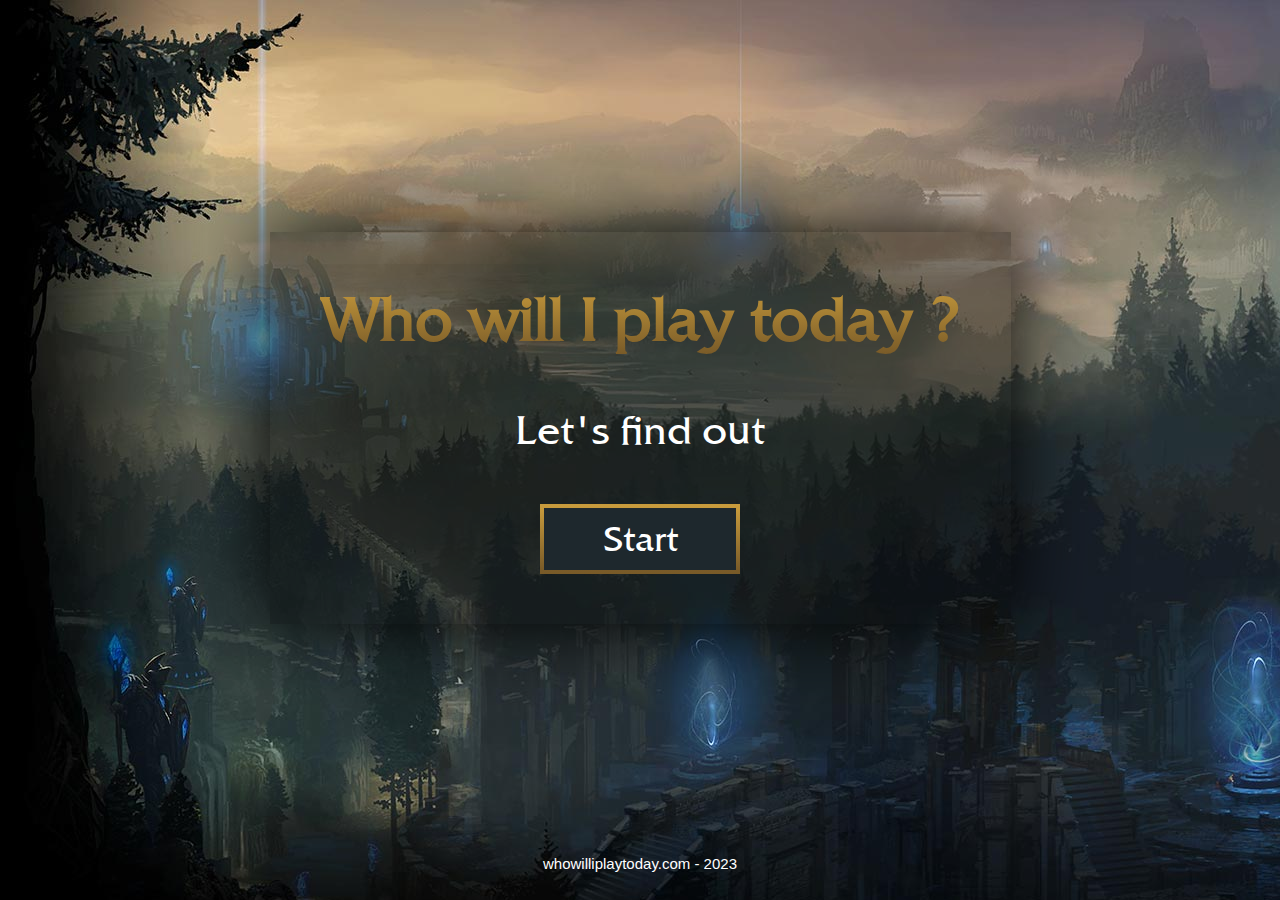
==== index.html @ 4d39ca88 "initial push" ====
<!DOCTYPE html>
<html lang="en">
<head>
    <meta charset="UTF-8">
    <meta http-equiv="X-UA-Compatible" content="IE=edge">
    <meta name="viewport" content="width=device-width, initial-scale=1.0">
    <meta name="description" content="No idea who to play in League of Legends, let's find out">
    <meta name="keywords" content="League of Legends, lol, whowilliplaytoday, wwipt, champion, quiz">
    <meta name="author" content="Kevin Afonso">
    
    <title>Who will I play today ?</title>

    <link rel="stylesheet" href="style.css">
    <link rel="stylesheet" href="index.css">

</head>
<body>
    <nav>

    </nav>
    <main>
        <div class="start-page">
            <h2>Who will I play today ?</h2>
            <p>Let's find out</p>
            <button class="start-button" type="button" onclick="window.location.href = 'quiz.html';">Start</button>
        </div>
    </main>
    <footer>whowilliplaytoday.com - 2023</footer>
</body>
</html>
---- style.css ----
* {
    margin: 0;
    padding: 0;
    font-family: LeagueOfLegends,'Times New Roman', Times, serif;
    color: white;
}

@font-face {
    font-family: LeagueOfLegends;
    src: url(font_lol.ttf);
}

body {
    width: 100%;
    height: 100vh;
    /* background: linear-gradient(to bottom, #091428, #0A1428); */
    background-image: url('./background.jpg');
}

main {
    width: 100%;
    height: 95vh;
    display: flex;
    justify-content: center;
    align-items: center;
}

button {
    display: block;
    outline: none;
    transition: 0.3s;
}

*.hide {
    display: none;
}

footer {
    width: 100vw; 
    text-align: center;
    font-size: 15px;
    color: white;
    font-family: Arial, Helvetica, sans-serif;
    margin-bottom: 20px;
}
---- index.css ----
h2 {
    background: -webkit-linear-gradient(#C89B3C,#785A28);
    -webkit-background-clip: text;
    -webkit-text-fill-color: transparent;

    font-size: 60px;
    text-align: center;
}

.start-page {
    display: flex;
    justify-content: center;
    align-items: center;
    flex-direction: column;
    row-gap: 50px;
    padding: 50px;
    background-color: rgba(0,0,0,0.4);
    box-shadow: 0 0 80px rgba(0,0,0,1);
}

.start-page p {
    color: white;
    text-align: center;
    font-size: 40px;
}


.start-button {
    font-size: 35px;
    height: 70px;
    width: 200px;
    color: white;
    background-color: rgb(30,40,45);
    border-image: linear-gradient(to top, #785A28, #C89B3C) 1;
    border-width: 4px;
    border-style: solid;

    position: relative;
    overflow: hidden;
}

.start-button:before {
    content: "";
    position: absolute;
    top: 0;
    left: -100%;
    width: 100%;
    height: 100%;
    background: linear-gradient(to right, rgba(255,255,255,0) 0%, rgba(255,255,255,0.1) 50%, rgba(255,255,255,0) 100%);
    transform: skewX(-15deg);
    transition: all 0.4s ease-in-out;
}

.start-button:hover:before {
    left: 100%;
}

.start-button:hover {
    cursor: pointer;
    box-shadow: 0 0 20px #0AC8B9;
    transform: scale(1.05);
}

.start-button:active {
    border-color: rgb(240, 230, 210);
}
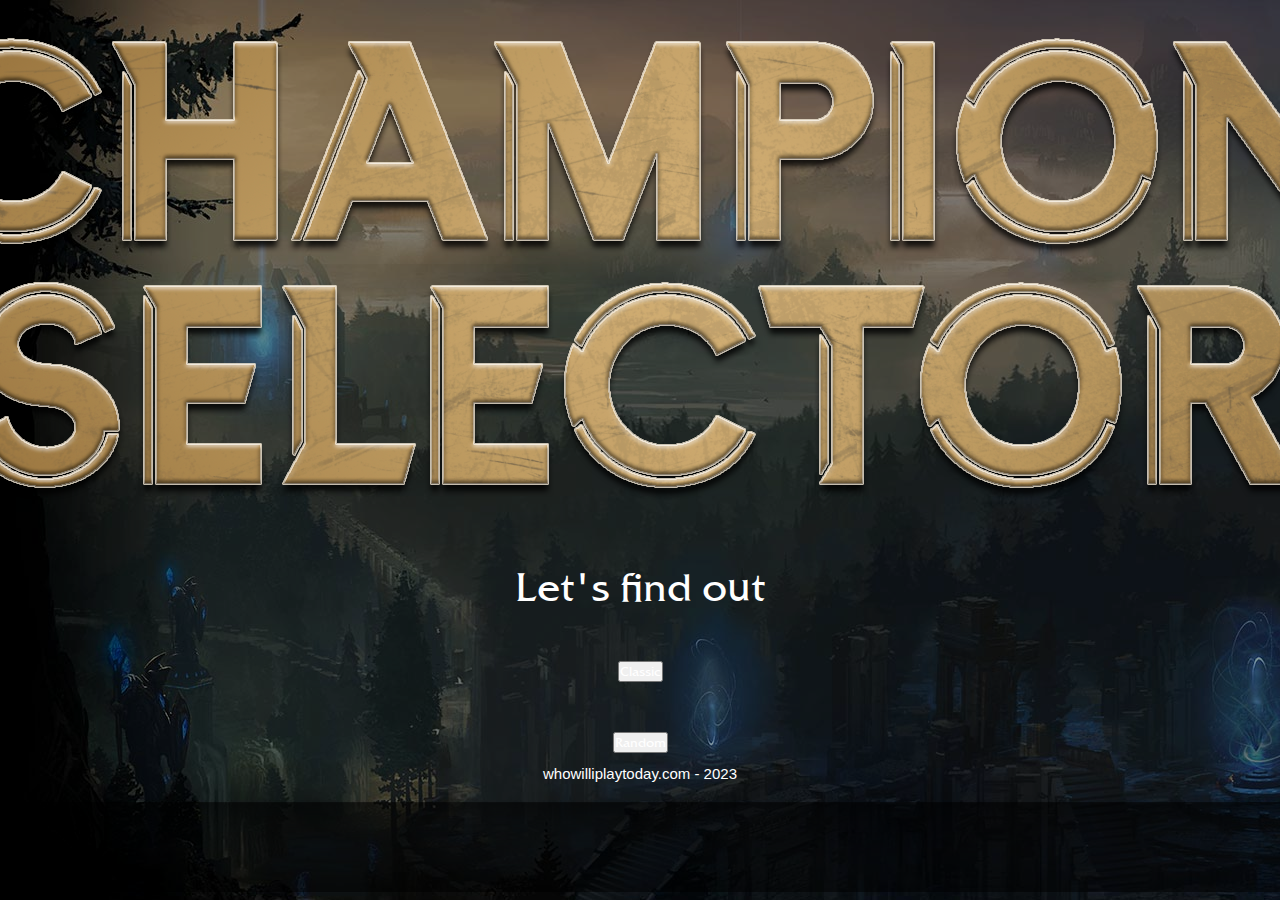
==== commit 3a124c18: "change name to championselector" ====
--- a/index.html
+++ b/index.html
@@ -5,10 +5,12 @@
     <meta http-equiv="X-UA-Compatible" content="IE=edge">
     <meta name="viewport" content="width=device-width, initial-scale=1.0">
     <meta name="description" content="No idea who to play in League of Legends, let's find out">
-    <meta name="keywords" content="League of Legends, lol, whowilliplaytoday, wwipt, champion, quiz">
+    <meta name="keywords" content="League of Legends, lol, championselector, cs, champion, quiz, select, selector, random">
     <meta name="author" content="Kevin Afonso">
+    <title>Champion Selector</title>
     
-    <title>Who will I play today ?</title>
+
+    <link rel="icon" href="./icon.png">
 
     <link rel="stylesheet" href="style.css">
     <link rel="stylesheet" href="index.css">
@@ -20,11 +22,13 @@
     </nav>
     <main>
         <div class="start-page">
-            <h2>Who will I play today ?</h2>
+            <img class="logo" src="./logo.png">
             <p>Let's find out</p>
-            <button class="start-button" type="button" onclick="window.location.href = 'quiz.html';">Start</button>
+            <button class="quiz-button" type="button" onclick="window.location.href = 'quiz.html';">Classic</button>
+            <button class="random-button" type="button" onclick="window.location.href = 'random.html';">Random</button>
         </div>
     </main>
     <footer>whowilliplaytoday.com - 2023</footer>
+    <div class="ad"></div>
 </body>
 </html>--- a/style.css
+++ b/style.css
@@ -19,7 +19,7 @@
 
 main {
     width: 100%;
-    height: 95vh;
+    height: 85vh;
     display: flex;
     justify-content: center;
     align-items: center;
@@ -35,6 +35,10 @@
     display: none;
 }
 
+*.dark {
+    filter: brightness(50%);
+}
+
 footer {
     width: 100vw; 
     text-align: center;
@@ -42,4 +46,17 @@
     color: white;
     font-family: Arial, Helvetica, sans-serif;
     margin-bottom: 20px;
-}+}
+
+.ad {
+    width: 100%;
+    height: 10vh;
+    background-color: rgba(0,0,0,0.5);
+}
+
+
+@media screen and (max-width: 480px) {
+    body {
+        background-position: 10%;
+    }
+}
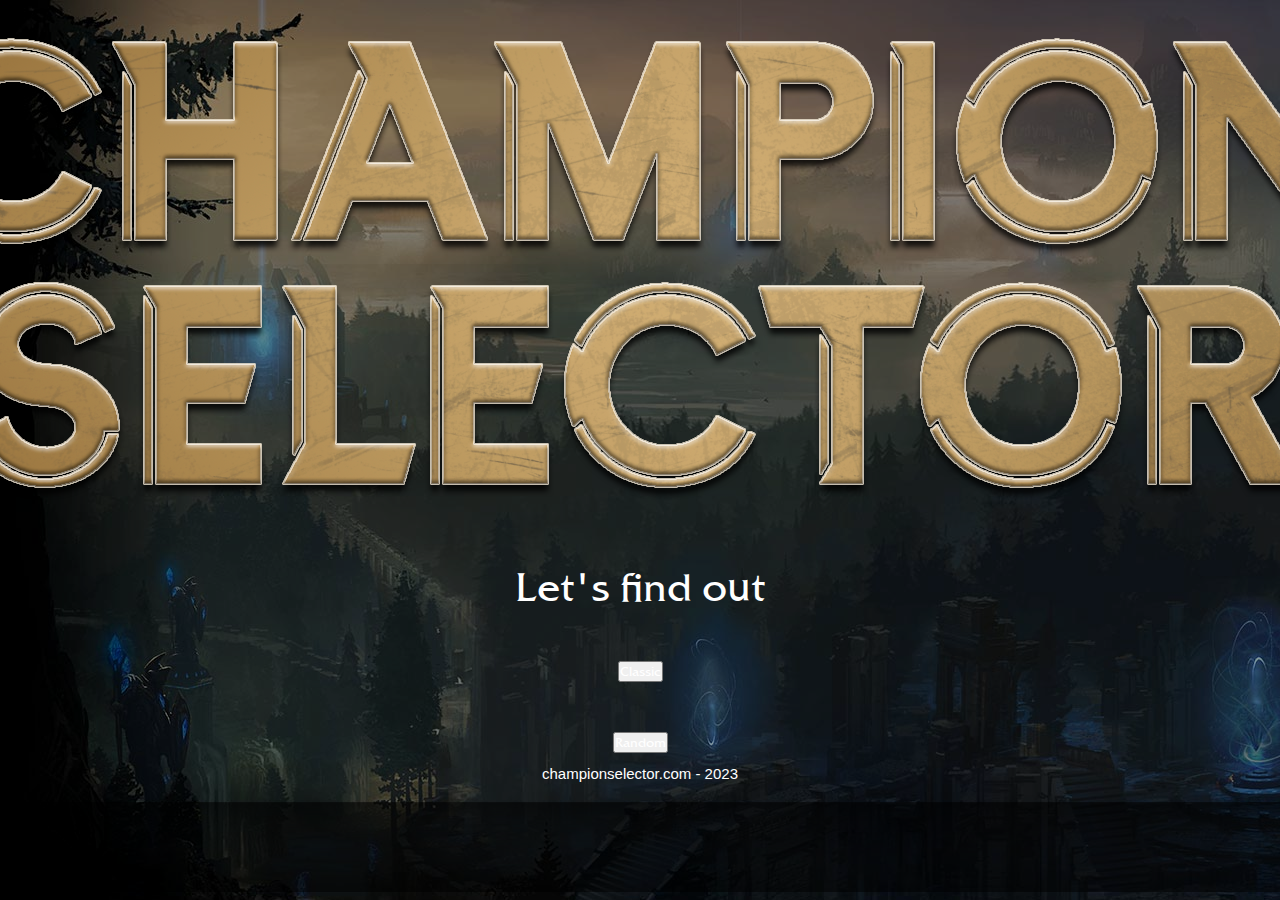
==== commit b8e133f0: "change footer" ====
--- a/index.html
+++ b/index.html
@@ -15,6 +15,9 @@
     <link rel="stylesheet" href="style.css">
     <link rel="stylesheet" href="index.css">
 
+    <script async src="https://pagead2.googlesyndication.com/pagead/js/adsbygoogle.js?client=ca-pub-9417977387016963"
+     crossorigin="anonymous"></script>
+
 </head>
 <body>
     <nav>
@@ -28,7 +31,7 @@
             <button class="random-button" type="button" onclick="window.location.href = 'random.html';">Random</button>
         </div>
     </main>
-    <footer>whowilliplaytoday.com - 2023</footer>
+    <footer>championselector.com - 2023</footer>
     <div class="ad"></div>
 </body>
 </html>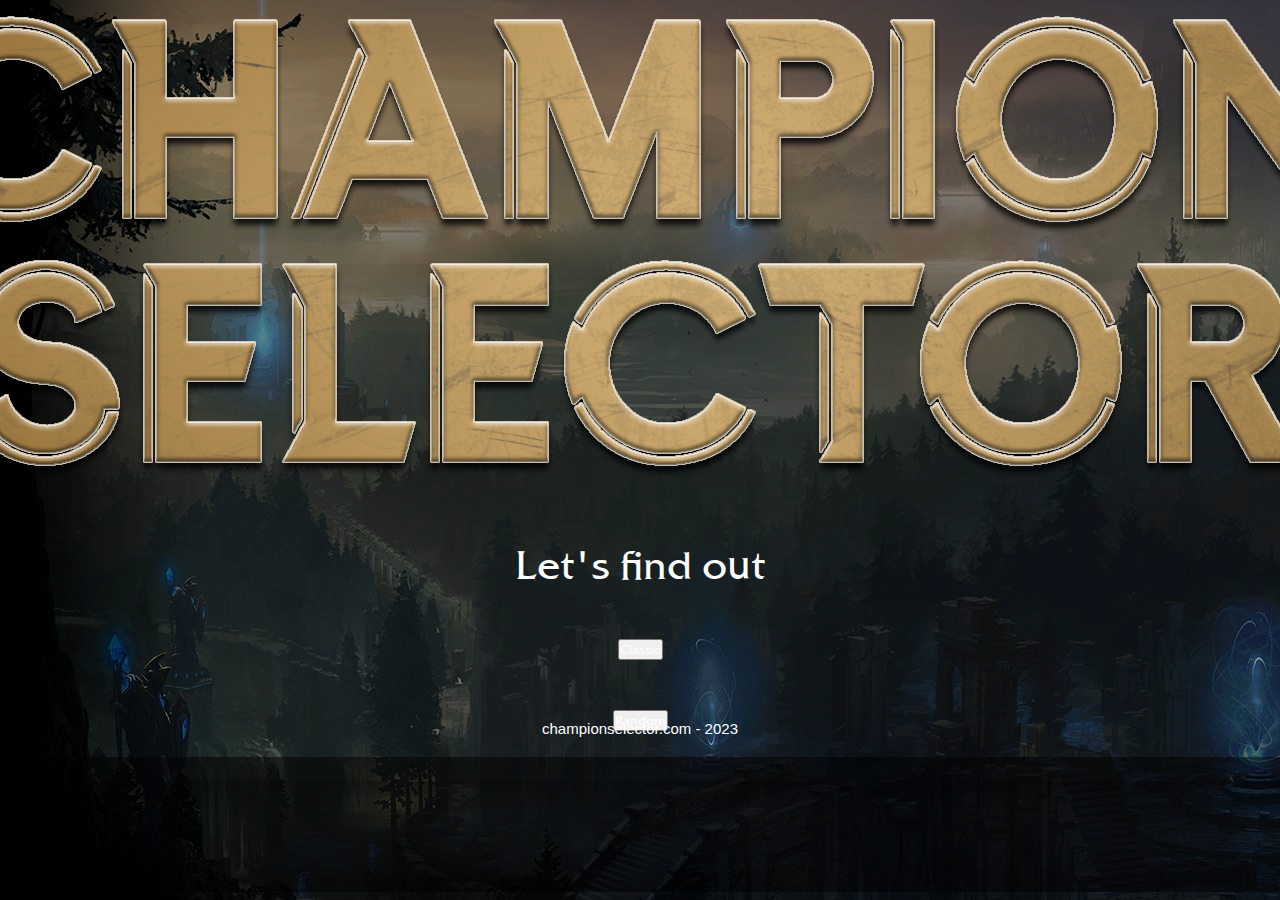
==== commit 27b0581b: "add block ad" ====
--- a/index.html
+++ b/index.html
@@ -32,6 +32,17 @@
         </div>
     </main>
     <footer>championselector.com - 2023</footer>
-    <div class="ad"></div>
+    <div class="ad">
+        <!-- Bottom page champion selector -->
+        <ins class="adsbygoogle"
+        style="display:block"
+        data-ad-client="ca-pub-9417977387016963"
+        data-ad-slot="6494700473"
+        data-ad-format="auto"
+        data-full-width-responsive="true"></ins>
+        <script>
+        (adsbygoogle = window.adsbygoogle || []).push({});
+        </script>
+    </div>
 </body>
 </html>--- a/style.css
+++ b/style.css
@@ -19,7 +19,7 @@
 
 main {
     width: 100%;
-    height: 85vh;
+    height: 80vh;
     display: flex;
     justify-content: center;
     align-items: center;
@@ -50,7 +50,7 @@
 
 .ad {
     width: 100%;
-    height: 10vh;
+    height: 15vh;
     background-color: rgba(0,0,0,0.5);
 }
 
